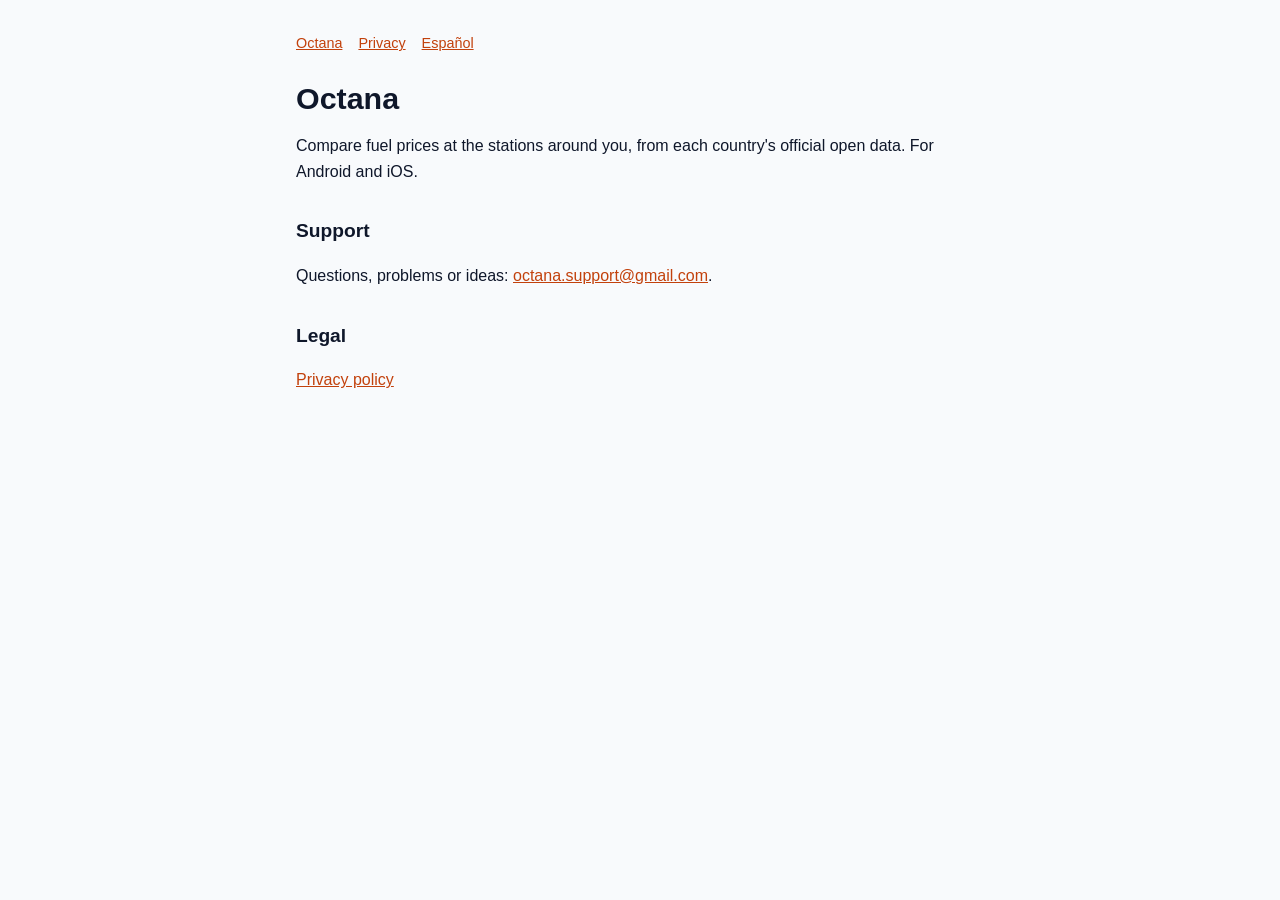
==== index.html @ c7002cf8 "Add the support and privacy pages in English and Spanish" ====
<!doctype html>
<html lang="en">
<head>
<meta charset="utf-8">
<meta name="viewport" content="width=device-width, initial-scale=1">
<title>Octana</title>
<link rel="stylesheet" href="style.css">
</head>
<body>
<main>
<nav><a href="./">Octana</a><a href="privacy/">Privacy</a><a href="es/">Español</a></nav>
<h1>Octana</h1>
<p>Compare fuel prices at the stations around you, from each country's official open data. For
Android and iOS.</p>
<h2>Support</h2>
<p>Questions, problems or ideas: <a href="mailto:octana.support@gmail.com">octana.support@gmail.com</a>.</p>
<h2>Legal</h2>
<p><a href="privacy/">Privacy policy</a></p>

</main>
</body>
</html>
---- style.css ----
:root { --bg: #f8fafc; --fg: #0f172a; --muted: #475569; --accent: #c2410c; --line: #e2e8f0; }
@media (prefers-color-scheme: dark) { :root { --bg: #0b1120; --fg: #e2e8f0; --muted: #94a3b8; --accent: #fb923c; --line: #1e293b; } }
* { box-sizing: border-box; }
body { margin: 0; background: var(--bg); color: var(--fg); font: 16px/1.6 -apple-system, BlinkMacSystemFont, "Segoe UI", Roboto, sans-serif; }
main { max-width: 720px; margin: 0 auto; padding: 32px 16px 64px; }
h1 { font-size: 1.9rem; line-height: 1.25; margin: 0 0 4px; }
h2 { font-size: 1.2rem; margin: 32px 0 8px; }
p, li { color: var(--fg); }
.muted { color: var(--muted); }
a { color: var(--accent); }
nav { display: flex; gap: 16px; font-size: .9rem; margin-bottom: 24px; }
table { width: 100%; border-collapse: collapse; font-size: .95rem; }
th, td { text-align: left; vertical-align: top; padding: 8px; border-top: 1px solid var(--line); }
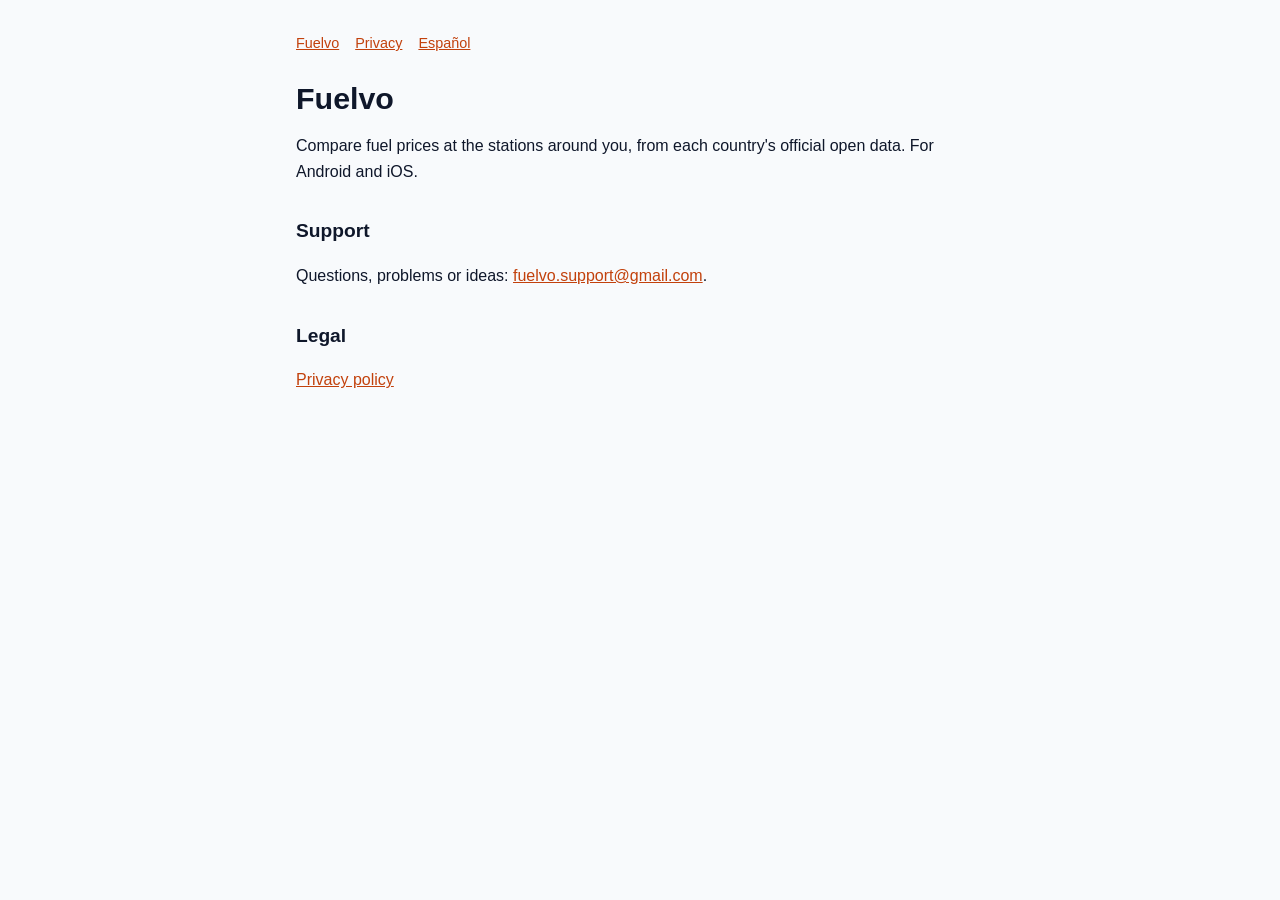
==== commit 3ffc5d56: "FUEA-85: Docs(Rebrand): Rename the site and its policy from Octana to Fuelvo The product is now Fuel" ====
--- a/index.html
+++ b/index.html
@@ -3,17 +3,17 @@
 <head>
 <meta charset="utf-8">
 <meta name="viewport" content="width=device-width, initial-scale=1">
-<title>Octana</title>
+<title>Fuelvo</title>
 <link rel="stylesheet" href="style.css">
 </head>
 <body>
 <main>
-<nav><a href="./">Octana</a><a href="privacy/">Privacy</a><a href="es/">Español</a></nav>
-<h1>Octana</h1>
+<nav><a href="./">Fuelvo</a><a href="privacy/">Privacy</a><a href="es/">Español</a></nav>
+<h1>Fuelvo</h1>
 <p>Compare fuel prices at the stations around you, from each country's official open data. For
 Android and iOS.</p>
 <h2>Support</h2>
-<p>Questions, problems or ideas: <a href="mailto:octana.support@gmail.com">octana.support@gmail.com</a>.</p>
+<p>Questions, problems or ideas: <a href="mailto:fuelvo.support@gmail.com">fuelvo.support@gmail.com</a>.</p>
 <h2>Legal</h2>
 <p><a href="privacy/">Privacy policy</a></p>
 
